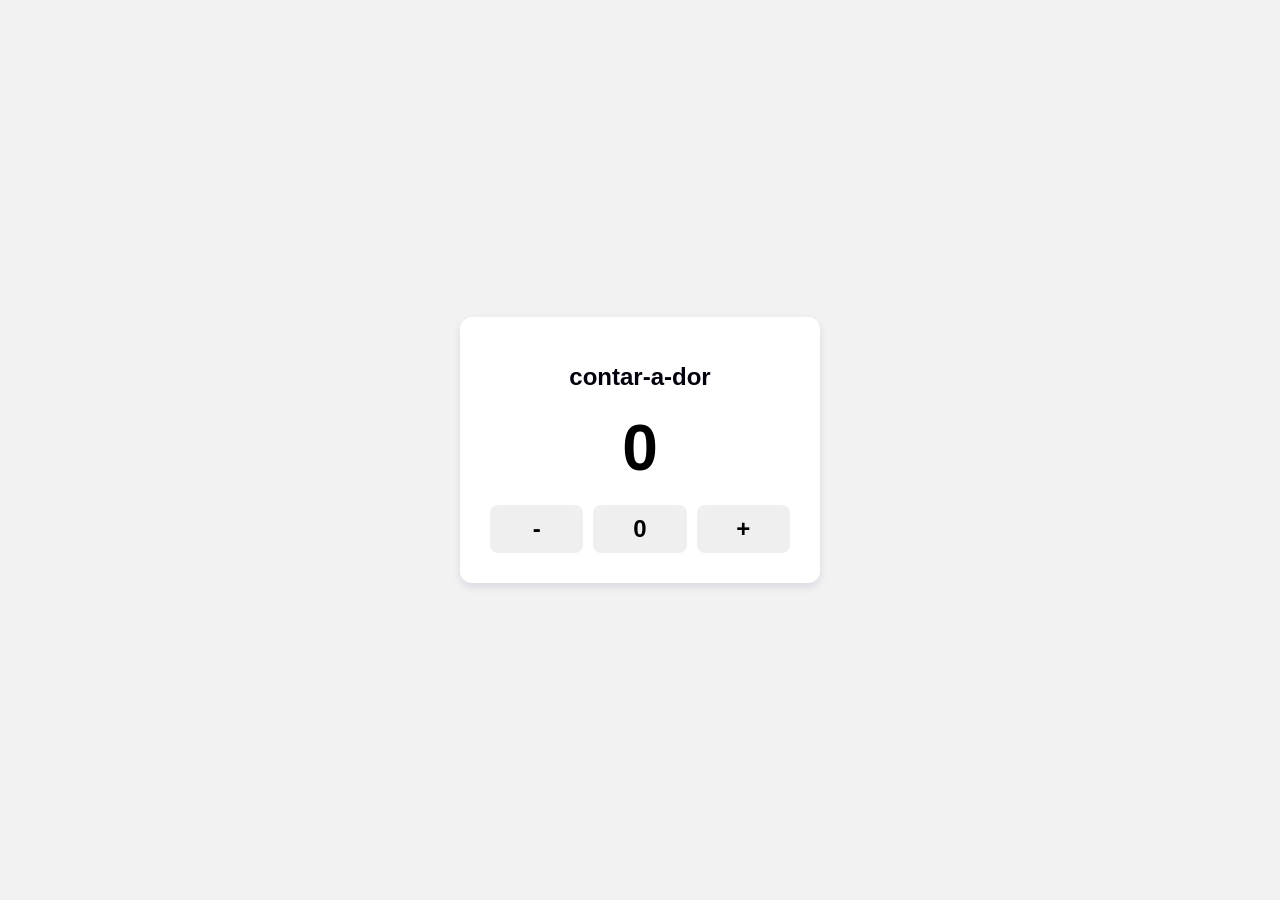
==== frontend/index.html @ 6861a6fa "Add Frontend" ====
<!DOCTYPE html>
<html lang="pt-br">
<head>
    <meta charset="UTF-8">
    <meta name="viewport" content="width=device-width, initial-scale=1.0">
    <link rel="stylesheet" href="style.css">
    <script src="script.js" defer></script>
    <title>Aula 19/10</title>
</head>
<body>
    <div class="card">
        <h1>contar-a-dor</h1>
        <div id="contador">0</div>

        <div class="botoes">
            <button class="btn-menos" onclick="diminuir()">-</button>
            <button class="btn-zerar" onclick="zerar()">0</button>
            <button class="btn-aumentar" onclick="aumentar()">+</button>
        </div>
    </div>
</body>
</html>
---- frontend/style.css ----
body{
    font-family: Arial, Helvetica, sans-serif;
    background-color: #f2f2f2;
    display: flex;
    justify-content: center;
    align-items: center;
    height: 100vh;
    margin: 0;
}
.card{
    background-color: #fff;
    padding: 30px;
    border-radius: 12px;
    box-shadow: 0 4px 8px rgba(19, 0, 102, 0.1);
    text-align: center;
    width: 300px;

}
h1{
    color: #02000a;
    margin-bottom: 20px;
    font-size: 1.5rem;
}
#contador{
    font-size: 4rem;
    font-weight: bold;
    margin-bottom: 20px;
    color: #02000a;
}
.botoes{
    display: flex;
    justify-content: space-between;
    gap: 10px;
}
button{
    flex: 1;
    padding: 10px;
    font-size: 1.5rem;
    font-weight: bold;
    border: none;
    border-radius: 8px;
    cursor: pointer;
    transition: 0.2s;
    
}
button:hover{
    opacity: 0.8;
}
#btn-menos{
    background-color: #ff4d4d;
    color: #fff;
}
#btn-aumentar{
    background-color: #4CAF50;
    color: #fff;
}
#btn-zerar{
    background-color: #da0dbe;
    color: #fff;
}
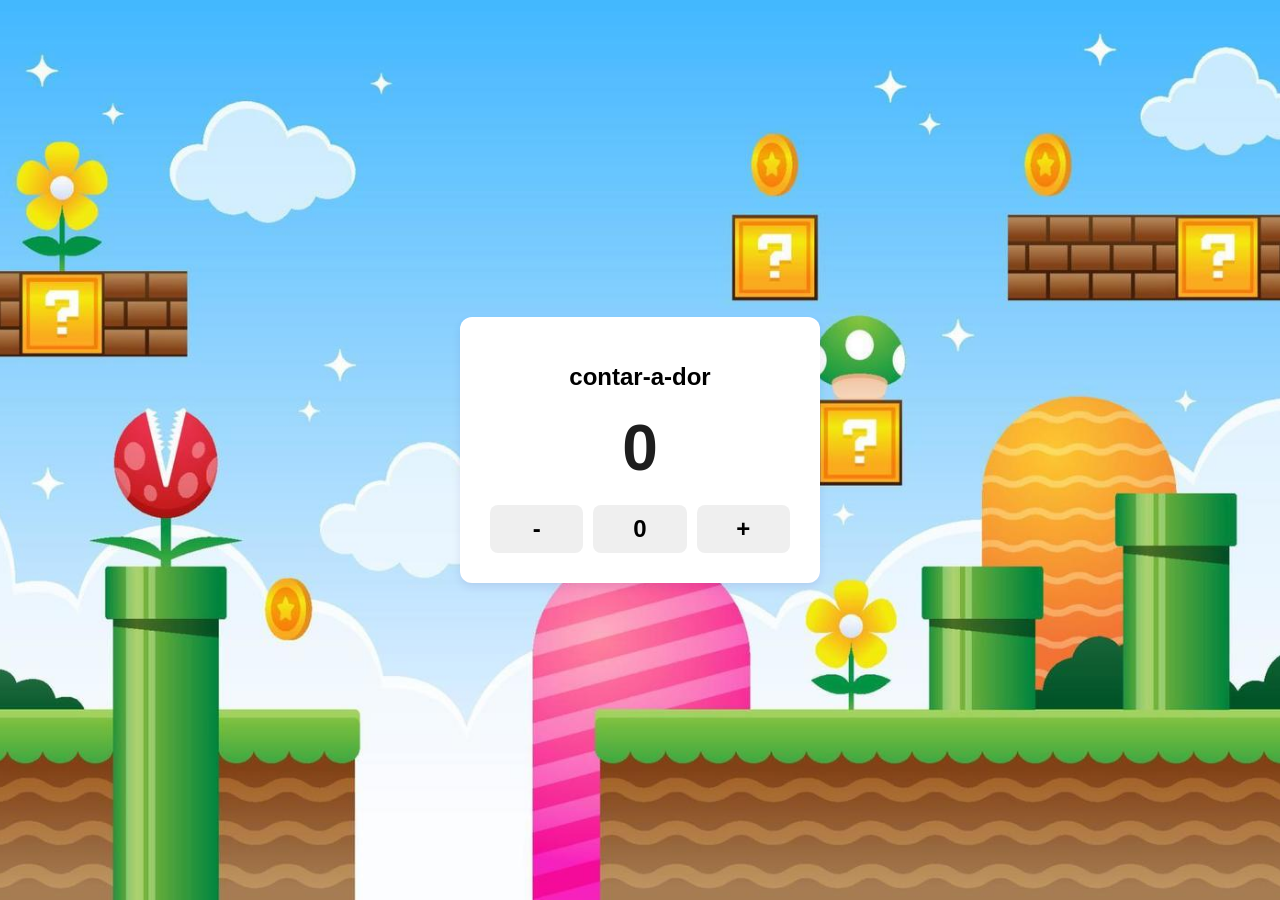
==== commit 188f8886: "Arquivo formulario" ====
--- a/frontend/index.html
+++ b/frontend/index.html
@@ -6,8 +6,18 @@
     <link rel="stylesheet" href="style.css">
     <script src="script.js" defer></script>
     <title>Aula 19/10</title>
+    <style>
+        body {
+            background-image: url("Mario.jpg");
+            background-size: cover;
+            background-position: center;
+            background-repeat: no-repeat;
+            background-attachment: fixed;
+        }
+    </style>
 </head>
 <body>
+    
     <div class="card">
         <h1>contar-a-dor</h1>
         <div id="contador">0</div>
--- a/frontend/style.css
+++ b/frontend/style.css
@@ -7,31 +7,36 @@
     height: 100vh;
     margin: 0;
 }
+
 .card{
     background-color: #fff;
     padding: 30px;
     border-radius: 12px;
-    box-shadow: 0 4px 8px rgba(19, 0, 102, 0.1);
+    box-shadow: 0 4px 8px rgba(56, 42, 117, 0.1);
     text-align: center;
     width: 300px;
 
 }
+
 h1{
-    color: #02000a;
+    color: #000000;
     margin-bottom: 20px;
     font-size: 1.5rem;
 }
+
 #contador{
     font-size: 4rem;
     font-weight: bold;
     margin-bottom: 20px;
-    color: #02000a;
+    color: #010005;
 }
+
 .botoes{
     display: flex;
     justify-content: space-between;
     gap: 10px;
 }
+
 button{
     flex: 1;
     padding: 10px;
@@ -46,15 +51,15 @@
 button:hover{
     opacity: 0.8;
 }
-#btn-menos{
-    background-color: #ff4d4d;
+btn-menos{
+    background-color: #da0909;
     color: #fff;
 }
-#btn-aumentar{
+btn-aumentar{
     background-color: #4CAF50;
     color: #fff;
 }
-#btn-zerar{
-    background-color: #da0dbe;
+btn-zerar{
+    background-color: #000000;
     color: #fff;
 }
